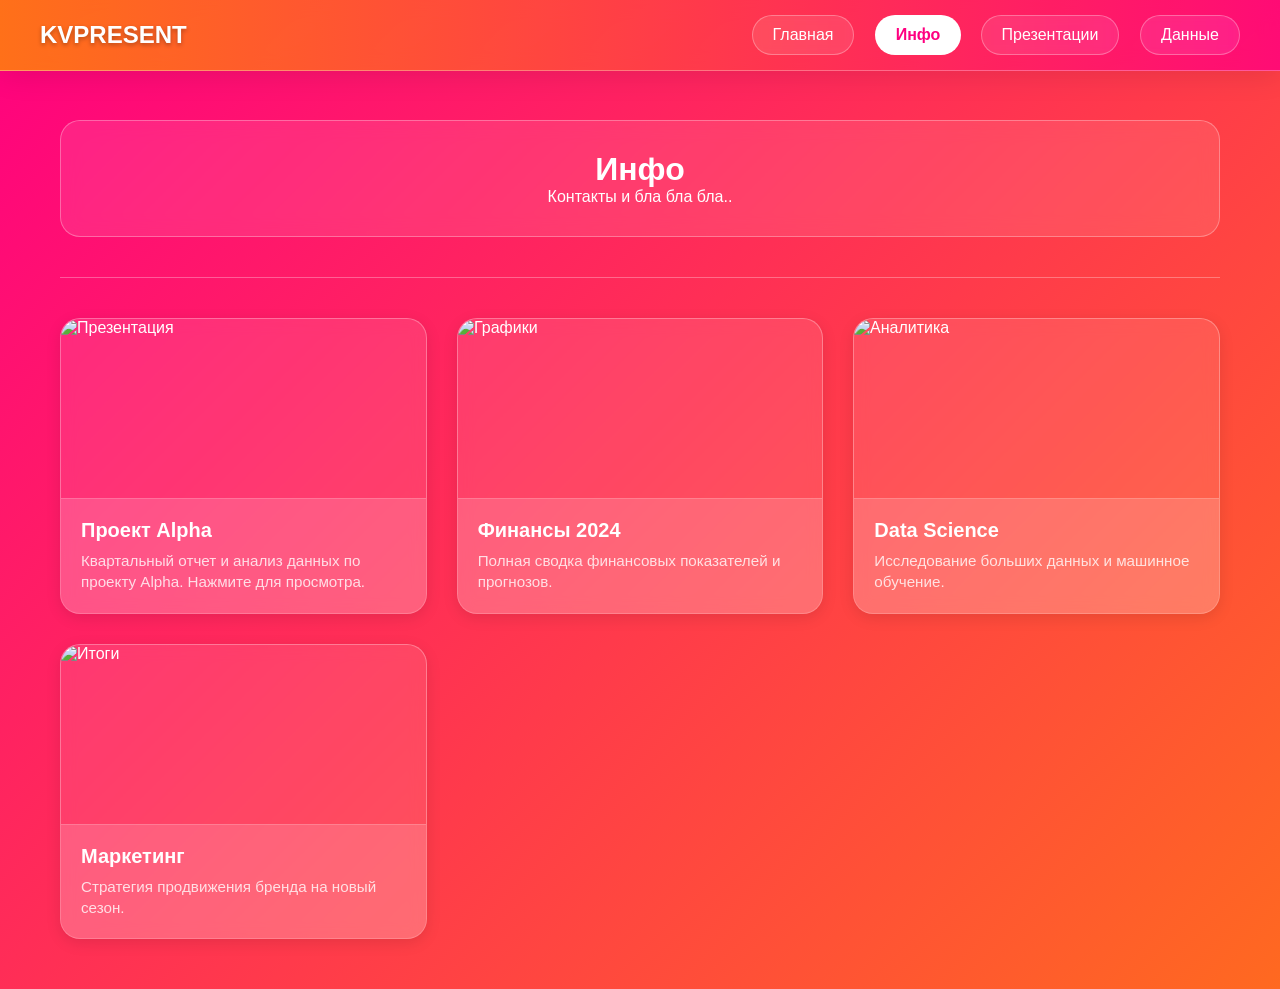
==== info.html @ e91075bf "Add files via upload" ====
<!DOCTYPE html>
<html lang="ru">
<head>
    <meta charset="UTF-8">
    <meta name="viewport" content="width=device-width, initial-scale=1.0">
    <title>KVPresent - Инфо</title>
    <link rel="stylesheet" href="style.css">
</head>
<body class="gradient-page">

    <div class="loader-wrapper">
        <div class="spinner"></div>
    </div>

    <nav>
        <div class="logo">KVPresent</div>
        <div class="nav-links">
            <a href="index.html" class="nav-btn">Главная</a>
            <a href="info.html" class="nav-btn">Инфо</a>
            <a href="presentations.html" class="nav-btn">Презентации</a>
            <a href="data.html" class="nav-btn">Данные</a>
        </div>
    </nav>

    <div class="page-container">
        
        <div class="glass-panel" style="text-align: center; margin-bottom: 40px;">
            <h1>Инфо</h1>
            <p>Контакты и бла бла бла..</p>
        </div>


        

        <hr style="border: 0; height: 1px; background: rgba(255,255,255,0.3); margin: 40px 0;">

        <div class="cards-grid">
            
            <a href="https://google.com" target="_blank" class="glass-card-link">
                <div class="card-image-wrapper">
                    <img src="https://images.unsplash.com/photo-1557683316-973673baf926?ixlib=rb-1.2.1&auto=format&fit=crop&w=500&q=60" alt="Презентация">
                </div>
                <div class="card-chin">
                    <div class="card-title">Проект Alpha</div>
                    <div class="card-desc">Квартальный отчет и анализ данных по проекту Alpha. Нажмите для просмотра.</div>
                </div>
            </a>

            <a href="#" class="glass-card-link">
                <div class="card-image-wrapper">
                    <img src="https://images.unsplash.com/photo-1460925895917-afdab827c52f?ixlib=rb-1.2.1&auto=format&fit=crop&w=500&q=60" alt="Графики">
                </div>
                <div class="card-chin">
                    <div class="card-title">Финансы 2024</div>
                    <div class="card-desc">Полная сводка финансовых показателей и прогнозов.</div>
                </div>
            </a>

            <a href="#" class="glass-card-link">
                <div class="card-image-wrapper">
                    <img src="https://images.unsplash.com/photo-1551288049-bebda4e38f71?ixlib=rb-1.2.1&auto=format&fit=crop&w=500&q=60" alt="Аналитика">
                </div>
                <div class="card-chin">
                    <div class="card-title">Data Science</div>
                    <div class="card-desc">Исследование больших данных и машинное обучение.</div>
                </div>
            </a>

             <a href="#" class="glass-card-link">
                <div class="card-image-wrapper">
                    <img src="https://images.unsplash.com/photo-1504868584819-f8e8b4b6d7e3?ixlib=rb-1.2.1&auto=format&fit=crop&w=500&q=60" alt="Итоги">
                </div>
                <div class="card-chin">
                    <div class="card-title">Маркетинг</div>
                    <div class="card-desc">Стратегия продвижения бренда на новый сезон.</div>
                </div>
            </a>

        </div> </div>

    <script src="script.js"></script>
</body>
</html>
---- style.css ----
/* style.css */
:root {
    --primary: #FF8C00; /* Оранжевый */
    --secondary: #FF0080; /* Розовый */
    --bg-dark: #1a1a1a;
    /* Более прозрачное стекло для карточек */
    --glass-bg: rgba(255, 255, 255, 0.1);
    --glass-chin: rgba(255, 255, 255, 0.15); 
    --glass-border: rgba(255, 255, 255, 0.3);
    --text-color: #ffffff;
    --font-main: 'Segoe UI', Tahoma, Geneva, Verdana, sans-serif;
}

* {
    margin: 0;
    padding: 0;
    box-sizing: border-box;
}

body {
    font-family: var(--font-main);
    background-color: var(--bg-dark);
    color: var(--text-color);
    overflow-x: hidden;
    min-height: 100vh;
}

/* --- 1. АНИМИРОВАННЫЙ ГРАДИЕНТНЫЙ ФОН (Для всех кроме главной) --- */
body.gradient-page {
    /* Градиент 400% размера, чтобы было куда двигаться */
    background: linear-gradient(-45deg, #ff9a9e, #fad0c4, #FF8C00, #FF0080);
    background-size: 400% 400%;
    /* 10s длительность, ease - плавность, infinite - бесконечно, 
       alternate - заставляет анимацию идти ВПЕРЕД, а потом НАЗАД (плавный возврат) */
    animation: gradientBG 10s ease infinite alternate;
}

@keyframes gradientBG {
    0% { background-position: 0% 50%; }
    50% { background-position: 100% 50%; }
    100% { background-position: 0% 50%; }
}

/* --- LOADER --- */
.loader-wrapper {
    position: fixed;
    top: 0;
    left: 0;
    width: 100%;
    height: 100%;
    background: var(--bg-dark);
    display: flex;
    justify-content: center;
    align-items: center;
    z-index: 9999;
    transition: opacity 0.5s ease, visibility 0.5s ease;
}
.loader-wrapper.hidden { opacity: 0; visibility: hidden; }
.spinner {
    width: 50px; height: 50px;
    border: 5px solid rgba(255, 255, 255, 0.1);
    border-top: 5px solid var(--secondary);
    border-left: 5px solid var(--primary);
    border-radius: 50%;
    animation: spin 1s linear infinite;
}
@keyframes spin { 0% { transform: rotate(0deg); } 100% { transform: rotate(360deg); } }

/* --- NAVBAR --- */
nav {
    position: fixed;
    top: 0; left: 0; width: 100%;
    padding: 15px 40px;
    display: flex; justify-content: space-between; align-items: center;
    z-index: 1000;
    background: linear-gradient(90deg, rgba(255, 140, 0, 0.8), rgba(255, 0, 128, 0.8));
    backdrop-filter: blur(10px);
    border-bottom: 1px solid var(--glass-border);
    box-shadow: 0 4px 30px rgba(0, 0, 0, 0.1);
}
.logo { font-size: 1.5rem; font-weight: bold; text-transform: uppercase; color: white; text-shadow: 0 2px 4px rgba(0,0,0,0.3); }
.nav-links { display: flex; gap: 20px; }
.nav-btn {
    text-decoration: none; color: white; padding: 10px 20px; border-radius: 30px;
    background: var(--glass-bg); border: 1px solid var(--glass-border);
    backdrop-filter: blur(5px); transition: all 0.3s ease; font-weight: 500;
}
.nav-btn:hover { background: rgba(255, 255, 255, 0.25); transform: translateY(-2px); box-shadow: 0 8px 32px 0 rgba(255, 140, 0, 0.3); border-color: rgba(255, 255, 255, 0.4); }
.nav-btn.active { background: white; color: var(--secondary); font-weight: bold; }

/* --- ВИДЕО ФОН (Только для главной) --- */
.video-container {
    position: fixed; top: 0; left: 0; width: 100%; height: 100%; z-index: -1; overflow: hidden; background: #000;
}
#video-blur-layer {
    position: absolute; top: 0; left: 0; width: 100%; height: 100%; object-fit: cover;
    filter: blur(25px) brightness(0.6); transform: scale(1.1);
}
#video-main-layer {
    position: absolute; top: 50%; left: 50%; transform: translate(-50%, -50%); width: 100%; height: 100%; z-index: 1; object-fit: contain;
}
@media (max-aspect-ratio: 1914/1080) { #video-main-layer { object-fit: cover; } }

.hero-content {
    position: relative; height: 100vh; display: flex; flex-direction: column; justify-content: center; align-items: center; text-align: center; padding: 20px; z-index: 2;
}
.hero-title {
    font-size: 4rem; font-weight: 800; background: linear-gradient(to right, #fff, #ffe0b2); -webkit-background-clip: text; -webkit-text-fill-color: transparent; text-shadow: 0 10px 30px rgba(0,0,0,0.5); margin-bottom: 20px;
}

/* --- КОНТЕЙНЕР СТРАНИЦ --- */
.page-container {
    padding-top: 120px; /* Отступ больше, чтобы не прилипало к навбару */
    max-width: 1200px;
    margin: 0 auto;
    padding-left: 20px;
    padding-right: 20px;
    padding-bottom: 50px;
}

/* Стандартная карточка (для текста, как было раньше) */
.glass-panel {
    background: rgba(255, 255, 255, 0.1);
    backdrop-filter: blur(10px);
    border: 1px solid var(--glass-border);
    border-radius: 20px;
    padding: 30px;
    margin-bottom: 40px;
    color: #fff;
}

/* --- 2. СЕТКА ДЛЯ КАРТОЧЕК --- */
.cards-grid {
    display: grid;
    /* Магия адаптивности: создает столько колонок, сколько влезет. 
       Минимальная ширина карточки 280px, если меньше - перенос. */
    grid-template-columns: repeat(auto-fit, minmax(280px, 1fr)); 
    gap: 30px;
    width: 100%;
}

/* --- 3. LIQUID GLASS КАРТОЧКА-ССЫЛКА --- */
.glass-card-link {
    display: block; /* Чтобы ссылка работала на всю карточку */
    text-decoration: none;
    color: white;
    border-radius: 20px;
    overflow: hidden; /* Чтобы картинка не вылезала за скругления */
    background: var(--glass-bg);
    border: 1px solid var(--glass-border);
    backdrop-filter: blur(8px);
    transition: all 0.4s cubic-bezier(0.25, 0.8, 0.25, 1);
    position: relative;
    box-shadow: 0 4px 15px rgba(0,0,0,0.1);
}

.glass-card-link:hover {
    transform: translateY(-10px) scale(1.02); /* Поднятие и легкое увеличение */
    background: rgba(255, 255, 255, 0.2);
    box-shadow: 0 20px 40px rgba(0, 0, 0, 0.4), 
                0 0 20px rgba(255, 140, 0, 0.3); /* Оранжевое свечение */
    border-color: rgba(255, 255, 255, 0.6);
    cursor: pointer;
}

/* Картинка внутри карточки */
.card-image-wrapper {
    width: 100%;
    height: 180px; /* Фиксированная высота картинки */
    overflow: hidden;
    border-bottom: 1px solid var(--glass-border);
}

.card-image-wrapper img {
    width: 100%;
    height: 100%;
    object-fit: cover; /* Заполнить рамку, обрезав лишнее */
    transition: transform 0.5s ease;
}

.glass-card-link:hover .card-image-wrapper img {
    transform: scale(1.1); /* Зум картинки при наведении */
}

/* "Подбородок" карточки */
.card-chin {
    padding: 20px;
    background: var(--glass-chin); /* Чуть отличающийся фон */
    display: flex;
    flex-direction: column;
    gap: 8px;
}

.card-title {
    font-size: 1.25rem;
    font-weight: bold;
    color: #fff;
}

.card-desc {
    font-size: 0.95rem;
    color: rgba(255, 255, 255, 0.8);
    line-height: 1.4;
}

/* --- 4. ВЫПАДАЮЩИЙ СПИСОК (ACCORDION) --- */
.glass-dropdown {
    width: 100%;
    margin-bottom: 20px;
    border-radius: 15px;
    background: var(--glass-bg);
    border: 1px solid var(--glass-border);
    backdrop-filter: blur(10px);
    overflow: hidden;
    transition: background 0.3s;
}

.dropdown-header {
    padding: 20px;
    cursor: pointer;
    display: flex;
    justify-content: space-between;
    align-items: center;
    font-weight: bold;
    font-size: 1.1rem;
    user-select: none;
}

.dropdown-header:hover {
    background: rgba(255, 255, 255, 0.1);
}

.arrow-icon {
    transition: transform 0.3s ease;
}

/* Класс open добавляется JS */
.glass-dropdown.open .arrow-icon {
    transform: rotate(180deg);
}

.glass-dropdown.open {
    background: rgba(255, 255, 255, 0.15);
    box-shadow: 0 10px 30px rgba(0,0,0,0.2);
}

.dropdown-content {
    max-height: 0;
    overflow: hidden;
    transition: max-height 0.5s ease-in-out, opacity 0.3s;
    opacity: 0;
    background: rgba(0, 0, 0, 0.1); /* Чуть темнее внутри */
}

.glass-dropdown.open .dropdown-content {
    /* Достаточно большое значение, JS можно не использовать для вычисления высоты */
    max-height: 500px; 
    opacity: 1;
}

.dropdown-item {
    display: block;
    padding: 15px 20px;
    color: #eee;
    text-decoration: none;
    border-top: 1px solid rgba(255, 255, 255, 0.1);
    transition: padding-left 0.2s, color 0.2s;
}

.dropdown-item:hover {
    background: rgba(255, 255, 255, 0.1);
    padding-left: 25px; /* Эффект сдвига вправо */
    color: var(--primary);
}

/* Адаптив навбара */
@media (max-width: 768px) {
    nav { flex-direction: column; gap: 15px; padding: 15px; }
    .nav-links { gap: 10px; flex-wrap: wrap; justify-content: center; }
    .hero-title { font-size: 2.5rem; }
    .page-container { padding-top: 160px; } /* Больше места на мобилке из-за высокого навбара */
}
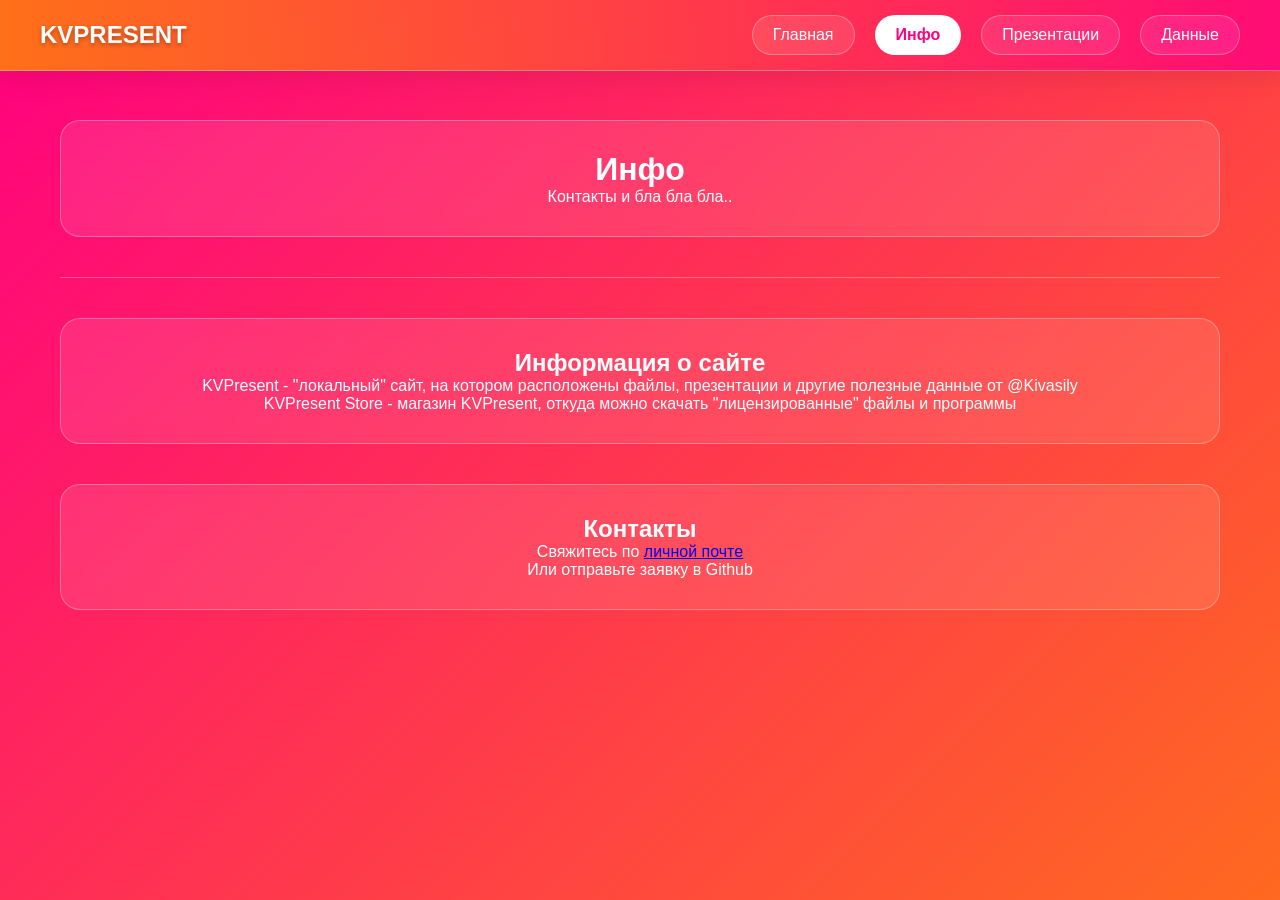
==== commit b8e97643: "Update info.html" ====
--- a/info.html
+++ b/info.html
@@ -29,55 +29,24 @@
             <p>Контакты и бла бла бла..</p>
         </div>
 
+<hr style="border: 0; height: 1px; background: rgba(255,255,255,0.3); margin: 40px 0;">
+        <div class="glass-panel" style="text-align: center; margin-bottom: 40px;">
+            <h2>Информация о сайте</h2>
+            <p>KVPresent - "локальный" сайт, на котором расположены файлы, презентации и другие полезные данные от @Kivasily</p>
+            <p>KVPresent Store - магазин KVPresent, откуда можно скачать "лицензированные" файлы и программы</p>
+        </div>
+        <div class="glass-panel" style="text-align: center; margin-bottom: 40px;">
+            <h2>Контакты</h2>
+            <p>Свяжитесь по <a href="mailto:vasilykriwtsov@ya.ru">личной почте</a></p>
+            <p>Или отправьте заявку в Github</p>
+        </div>
 
         
 
-        <hr style="border: 0; height: 1px; background: rgba(255,255,255,0.3); margin: 40px 0;">
-
-        <div class="cards-grid">
-            
-            <a href="https://google.com" target="_blank" class="glass-card-link">
-                <div class="card-image-wrapper">
-                    <img src="https://images.unsplash.com/photo-1557683316-973673baf926?ixlib=rb-1.2.1&auto=format&fit=crop&w=500&q=60" alt="Презентация">
-                </div>
-                <div class="card-chin">
-                    <div class="card-title">Проект Alpha</div>
-                    <div class="card-desc">Квартальный отчет и анализ данных по проекту Alpha. Нажмите для просмотра.</div>
-                </div>
-            </a>
-
-            <a href="#" class="glass-card-link">
-                <div class="card-image-wrapper">
-                    <img src="https://images.unsplash.com/photo-1460925895917-afdab827c52f?ixlib=rb-1.2.1&auto=format&fit=crop&w=500&q=60" alt="Графики">
-                </div>
-                <div class="card-chin">
-                    <div class="card-title">Финансы 2024</div>
-                    <div class="card-desc">Полная сводка финансовых показателей и прогнозов.</div>
-                </div>
-            </a>
-
-            <a href="#" class="glass-card-link">
-                <div class="card-image-wrapper">
-                    <img src="https://images.unsplash.com/photo-1551288049-bebda4e38f71?ixlib=rb-1.2.1&auto=format&fit=crop&w=500&q=60" alt="Аналитика">
-                </div>
-                <div class="card-chin">
-                    <div class="card-title">Data Science</div>
-                    <div class="card-desc">Исследование больших данных и машинное обучение.</div>
-                </div>
-            </a>
-
-             <a href="#" class="glass-card-link">
-                <div class="card-image-wrapper">
-                    <img src="https://images.unsplash.com/photo-1504868584819-f8e8b4b6d7e3?ixlib=rb-1.2.1&auto=format&fit=crop&w=500&q=60" alt="Итоги">
-                </div>
-                <div class="card-chin">
-                    <div class="card-title">Маркетинг</div>
-                    <div class="card-desc">Стратегия продвижения бренда на новый сезон.</div>
-                </div>
-            </a>
-
-        </div> </div>
+        
+    </div>
 
     <script src="script.js"></script>
 </body>
-</html>+
+</html>
